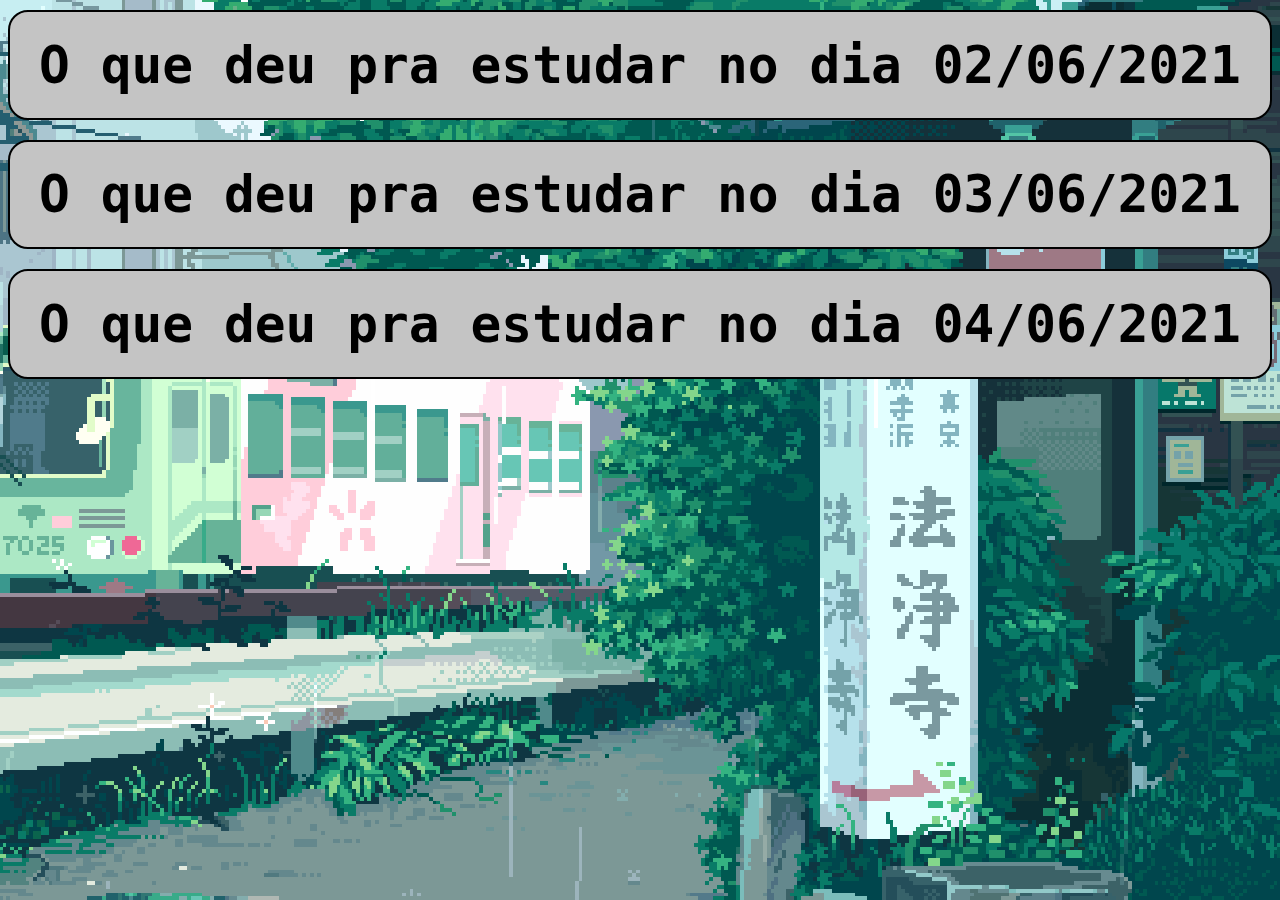
==== Estudo-webdev/index.html @ f4cbf692 "04/06/2021" ====
<!DOCTYPE html>
<html>
    <head>
        <link rel="stylesheet" href="style.css">
        <link rel="shortcut icon" href="assets/favicon.ico">
        <title>Estudo webdev</title>
        <meta lang="pt-br">
    </head>
    <body>
        <details>    
            <summary>
                <div>
                    <h1>O que deu pra estudar no dia 02/06/2021</h1>
                </div>
            </summary>    
            <div>
                <p>Tags básicas tipo &lt;h1~6&gt;, &lt;p&gt;, &lt;li&gt;, &lt;ol&gt;, &lt;ul&gt;, &lt;a&gt; e seus principais atributos(href, target, title etc).</p>
                <p>As tags &lt;div&gt; e &lt;span&gt; além da definição de peso semântico e nível bloco e linha. </p>
                <p>Outras tags:&lt;strong&gt;, &lt;em&gt;, &lt;b&gt;, &lt;u&gt;, &lt;cite&gt;, &lt;i&gt;, &lt;pre&gt;.</p>
                <p>Também foram mencionadas as tags &lt;dd&gt;, &lt;dt&gt; e &lt;dl&gt;, mas foi dito que são incomuns apesar de eu ter curtido mais que as listas normais.</p>
                <p>Id's podem ser usados para linkar uma parte da página à outra. Para linkar id's de outras páginas basta colocar o nome da página seguido do # e o nome. <a href="teste.html#testememo">Tipo assim</a></p>
            </div>
        </details>   
        <details>
            <summary>    
            <div>
                <h1>O que deu pra estudar no dia 03/06/2021</h1>
            </div>
            </summary>         
            <div>
                <p>
                    Os elementos HTML &lt;table&gt; e &lt;img&gt;. Os principais atributos da tag &lt;img&gt; são alt, height, src e width. Eu curti a ideia de mapa de imagem mas parece que não é tão comum usar com frequência.
                </p>
                <p>
                    A tag &lt;table&gt; define uma tabela, a tag &lt;tr&gt; define uma linha e dentro dela são colocadas as tags &lt;td&gt; ou &lt;th&gt;, que só colocam em negrito para definir a categoria da tabela.
                    <table>
                        <tr>
                            <th>Cor</th>
                            <th>Placa</th>
                            <th>Modelo</th>
                            <th>Marca</th>
                        </tr>
                        <tr>
                            <td>Cinza</td>
                            <td>32A123A</td>
                            <td>Modelo de carro</td>
                            <td>Sla, Honda?</td>
                        </tr>
                    </table>
                    <br>
                    Cor Placa Modelo e Marca são &lt;th&gt;, o restante é &lt;td&gt;, e toda a tabela é o &lt;table&gt;.
                </p>
            </div>
            </details>
            <details>
                <summary>
                    <div>
                        <h1>O que deu pra estudar no dia 04/06/2021</h1>
                    </div>
                </summary>
                <div>
                    <p>Deu pra aprender vários comandos do terminal, vou fazer tabela só pq sim. Diretório=Pasta.</p>
                    <table>
                        <tr>
                            <th>Comando</th>
                            <th>O que faz</th>
                        </tr>
                        <tr>
                            <td>exit</td>
                            <td>Sai do terminal.</td>
                        </tr>
                        <tr>
                            <td>cd</td>
                            <td>Muda de diretório e.g.: cd ~/Downloads, se move pra pasta Downloads.</td>
                        </tr>
                        <tr>
                            <td>pwd</td>
                            <td>Mostra em que diretório está.</td>
                        </tr>
                        <tr>
                            <td rowspan="4">ls</td>
                            <td>Lista os arquivos e diretórios do diretório atual.</td>
                        </tr>
                        <tr>
                            
                            <td>O comando ls -l mostra mais informações do arquivo(data de criação, nível de proteção etc)</td>
                        </tr>
                        <tr>
                            
                            <td>O comando ls -a mostra arquivos e diretórios ocultos.</td>
                        </tr>
                        <tr>
                            
                            <td>O comando ls -la lista informações sobre todos os arquivos e diretórios, inclusive os ocultos.</td>
                        </tr>
                        <tr>
                            <td>cp</td>
                            <td>Copia arquivo.</td>
                        </tr>
                        <tr>
                            <td>mv</td>
                            <td>Move Arquivo.</td>
                        </tr>
                        <tr>
                            <td>mkdir</td>
                            <td>Cria um diretório.</td>
                        </tr>
                        <tr>
                            <td rowspan="3">rm</td>
                            <td>Remove um arquivo.</td>
                        </tr>
                        <tr>
                            <td>O comando rm -r remove um diretório.</td>
                        </tr>
                        <tr>
                            <td>O comando rm * remove um arquivo, ou todos se nenhum for especificado.</td>
                        </tr>
                        <tr>
                            <td>man</td>
                            <td>Ajuda para comandos, tipo man cp, detalha o cp.</td>
                        </tr>
                        <tr>
                            <td>clear</td>
                            <td>Limpa o texto que aparece no terminal.</td>
                        </tr>
                        <tr>
                            <td>xdg-open</td>
                            <td>Abre um arquivo ou documento, e.g.:xdg-open ~/Documentos.</td>
                        </tr>
                        <tr>
                            <td>touch</td>
                            <td>Cria um arquivo na pasta atual.</td>
                        </tr>
                        <tr>
                            <td>rmdir</td>
                            <td>Remove um diretório.</td>
                        </tr>
                        <tr>
                            <td>echo</td>
                            <td>Repete uma frase qualquer que seja especificada, ainda não vi utilidade nesse comando mas eu sou noob.</td>
                        </tr>
                        <tr>
                            <td>cat</td>
                            <td>Imprime o conteúdo de um arquivo na saída padrão, como no echo, e também como o echo ele pode imprimir conteúdo em outro arquivo</td>
                        </tr>
                    </table>
                    <p>O . e o .. tem funções interessantes. O ponto final indica o diretório atual e pode ser digitado para economizar texto, por exemplo, cp text.txt ./text4.txt, o arquivo sera copiado para a mesma pasta com outro nome. O mesmo vale para cp text3.txt .., o arquivo vai para a pasta pai. Para renomear um arquivo basta mover um arquivo com outro nome, e.g.:mv text.txt text66.txt</p>
                </div>
            </details>
            
    </body>
</html>
---- Estudo-webdev/style.css ----
html {
    padding: 0;
    margin: 0;
    border: 0;
}
body {
    font-family: monospace;
    font-weight: bold;
    background-size: cover;
    background: url(assets/pixelart.gif) center center no-repeat fixed;
}
div{  
    padding: 1vw;
    border: solid 2px;
    border-radius: 20px;
    background-color: rgb(196, 196, 196);
    font-size: 2vw;
    margin: 10px 0;
}
div h1{
    text-align: center;
    margin: 10px 0;
}
table, td, th{
    border: solid black 1px;
    border-collapse: collapse;
    padding: 1vw;
}
details > summary {
    cursor: pointer;
    list-style: none;
}
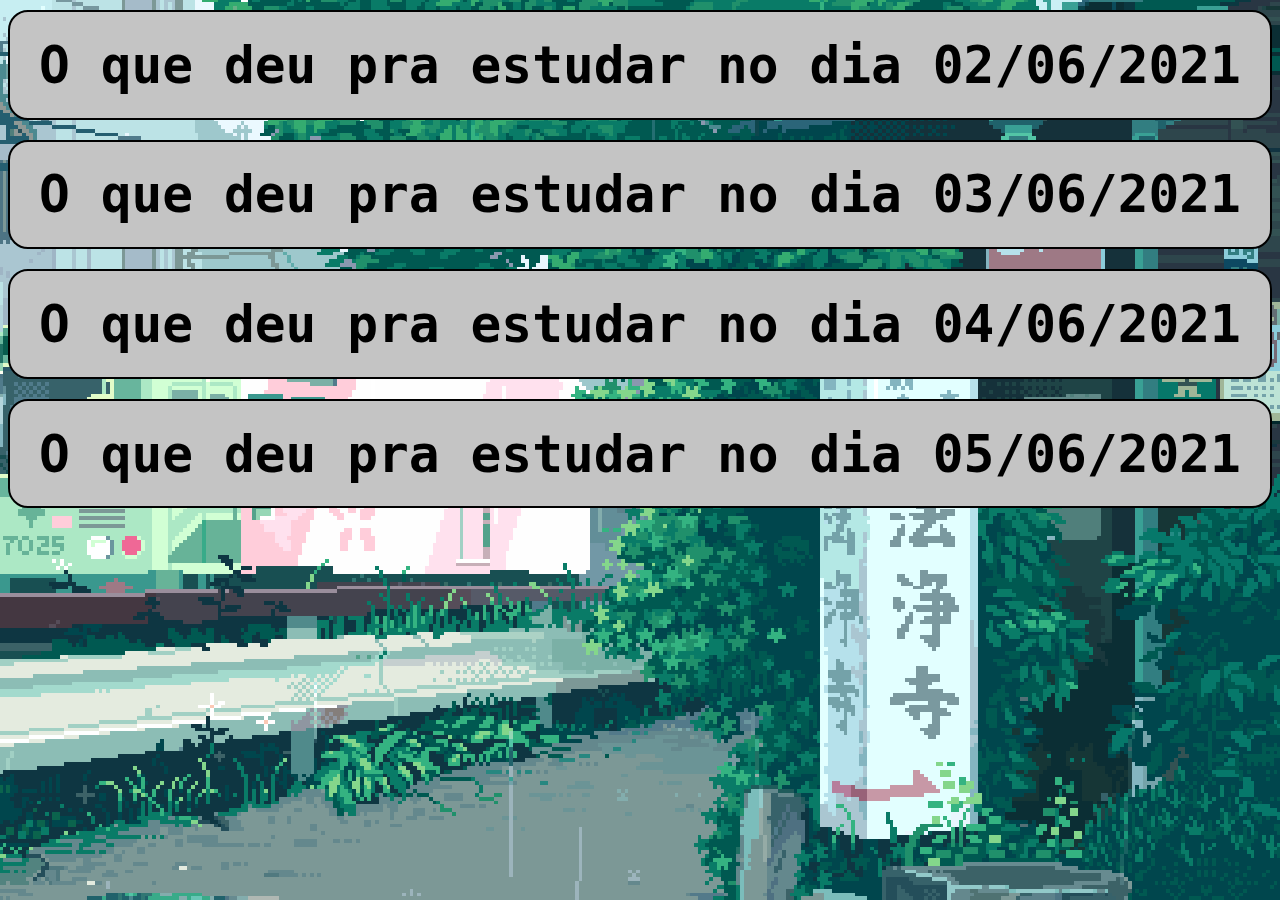
==== commit cdd1b275: "05/06/2021" ====
--- a/Estudo-webdev/index.html
+++ b/Estudo-webdev/index.html
@@ -71,11 +71,11 @@
                         </tr>
                         <tr>
                             <td>cd</td>
-                            <td>Muda de diretório e.g.: cd ~/Downloads, se move pra pasta Downloads.</td>
+                            <td>Muda de diretório e.g.: cd ~/Downloads, se move pra pasta Downloads. Famoso teleporte editado.</td>
                         </tr>
                         <tr>
                             <td>pwd</td>
-                            <td>Mostra em que diretório está.</td>
+                            <td>Mostra o diretório atual.</td>
                         </tr>
                         <tr>
                             <td rowspan="4">ls</td>
@@ -137,16 +137,196 @@
                         </tr>
                         <tr>
                             <td>echo</td>
-                            <td>Repete uma frase qualquer que seja especificada, ainda não vi utilidade nesse comando mas eu sou noob.</td>
+                            <td>Repete uma frase ou palavra qualquer que seja especificada, se depois da frase ou palavra for digitado sinal de maior que(>) e um arquivo, o comando cria o arquivo com a frase dentro.</td>
                         </tr>
                         <tr>
                             <td>cat</td>
-                            <td>Imprime o conteúdo de um arquivo na saída padrão, como no echo, e também como o echo ele pode imprimir conteúdo em outro arquivo</td>
+                            <td>Imprime o conteúdo de um arquivo na saída padrão, como no echo, e também como o echo ele pode imprimir conteúdo em outro arquivo.</td>
+                        </tr>
+                        <tr>
+                            <td>tail</td>
+                            <td>Imprime as últimas linhas de um arquivo, tipo tail -n 5 qualquercoisa.txt imprime as últimas 5 linhas de um arquivo</td>
                         </tr>
                     </table>
-                    <p>O . e o .. tem funções interessantes. O ponto final indica o diretório atual e pode ser digitado para economizar texto, por exemplo, cp text.txt ./text4.txt, o arquivo sera copiado para a mesma pasta com outro nome. O mesmo vale para cp text3.txt .., o arquivo vai para a pasta pai. Para renomear um arquivo basta mover um arquivo com outro nome, e.g.:mv text.txt text66.txt</p>
+                    <p>O . e o .. tem funções interessantes. O ponto final indica o diretório atual e pode ser digitado para economizar texto, e.g., cp text.txt ./text4.txt, o arquivo sera copiado para a mesma pasta com outro nome. O mesmo vale para cp text3.txt .., o arquivo vai para a pasta pai. Para renomear um arquivo basta mover um arquivo com outro nome, e.g.:mv text.txt text66.txt</p>
+                </div>
+            </details>
+            <details>
+                <summary>
+                    <div>
+                        <h1>O que deu pra estudar no dia 05/06/2021</h1>
+                    </div>
+                </summary>
+                <div>
+                    <p>Hoje deu pra ver uns comandos dentro do vi. O vi é um editor de texto de trocentos anos atrás, na época que não tinha interfaces dahoras, mas ainda estudam isso hoje por algum motivo. Existem 3 modos dentro do vi, o modo de comando, o modo de linha de comando e o modo de inserção. O vi já entra em modo de comando e ao apertar : ele entra em modo de linha de comando. Para sair do modo linha de comando basta apagar o :. Para entrar no modo inserção basta apertar i no modo de comando, e para sair basta apertar esc. Porém ao entrar no modo inserção as setas não fazem sua função nem a tecla backspace, então é necessário sair do vi para resolver isso. É necessário criar um arquivo chamado .vimrc e entrar no modo inserção, depois digitar set nocompatible, depois dar uma quebra de linha, e continuar escrevendo set backspace=2. Agora é sair do modo inserção, salvar e sair do modo vi e as setas e o backspace estarão funcionando como deveriam no modo inserção.</p>
+                    <p> Alguns comandos básicos úteis da linha de comando estarão listados abaixo bem como suas respectivas funções.</p>
+                    <table>
+                        <tr>
+                            <th>Comando</th>
+                            <th>O que faz</th>
+                        </tr>
+                        <tr>
+                            <td>:q</td>
+                            <td>Sai do editor vi.</td>
+                        </tr>
+                        <tr>
+                            <td>:q!</td>
+                            <td>Sai do editor sem salvar.</td>
+                        </tr>
+                        <tr>
+                            <td>:w</td>
+                            <td>Salva mudanças feitas no vi.</td>
+                        </tr>
+                        <tr>
+                            <td>:wq</td>
+                            <td>Salva e sai do vi.</td>
+                        </tr>
+                        <tr>
+                            <td>:u</td>
+                            <td>Desfaz a última mudança.</td>
+                        </tr>
+                        <tr>
+                            <td>:help</td>
+                            <td>é tipo o man mas pra comandos do modo de comando, ou algo assim.</td>
+                        </tr>
+                    </table>
+                    <p>Abaixo há outra tabela com comandos do modo de linha de comando, alguns são meio desnecessários mas algum dia deve ser útil.</p>
+                    <table>
+                        <tr>
+                            <th>Comando</th>
+                            <th>O que faz</th>
+                        </tr>
+                        <tr>
+                            <td>i</td>
+                            <td>Entra no modo inserção</td>
+                        </tr>
+                        <tr>
+                            <td>a</td>
+                            <td>~Entra no modo inserção mas os caracteres digitados aparecem depois daquele retângulo branco piscando. Honestamente já me acostumei com as letras saindo do lado esquerdo então entrar sempre com o i.</td>
+                        </tr>
+                        <tr>
+                            <td>o</td>
+                            <td>Insere uma nova linha abaixo de onde o retângulo branco piscando estiver(vou chamar de cursor pq pqp) e entra no modo inserção.</td>
+                        </tr>
+                        <tr>
+                            <td>O</td>
+                            <td>Insere uma nova linha acima de onde estiver o cursor e entra no modo inserção.</td>
+                        </tr>
+                        <tr>
+                            <td>h(não tenho certeza se é h ou H, ou se tanto faz, <span style='color:red'>TESTAR QUANDO ESTIVER NO UBUNTU)</td>
+                            <td>Move o cursor pra a esquerda.</td>
+                        </tr>
+                        <tr>
+                            <td>j(não tenho certeza se é j ou J, ou se tanto faz, <span style='color:red'>TESTAR QUANDO ESTIVER NO UBUNTU)</td>
+                            <td>Move o cursor pra baixo.</td>
+                        </tr>
+                        <tr>
+                            <td>k(não tenho certeza se é k ou K, ou se tanto faz, <span style='color:red'>TESTAR QUANDO ESTIVER NO UBUNTU)</td>
+                            <td>Move o cursor pra cima.</td>
+                        </tr>
+                        <tr>
+                            <td>l(não tenho certeza se é l ou L, ou se tanto faz, <span style='color:red'>TESTAR QUANDO ESTIVER NO UBUNTU)</td>
+                            <td>Move o cursor pra direita.</td>
+                        </tr>
+                        <tr>
+                            <td rowspan="2">w</td>
+                            <td>Move o cursor para a primeira letra da prócima palavra.</td>
+                        </tr>
+                        <tr>
+                            <td>2w move o cursor para a primeira letra da segunda palavra a partir da atual, e isso vale para todos os números, 3w avança 3 palavras, 4w avança 4 palavras, etc.</td>
+                        </tr>
+                        <tr>
+                            <td rowspan="2">b</td>
+                            <td>Move o cursor para a primeira letra da palavra atual, ou da palavra anterior caso esteja num espaço vazio.</td>
+                        </tr>
+                        <tr>
+                            <td>2b move o cursor 2 palavras pra trás e isso vale para todos os números, 3b volta 3 palavras, 4b volta 4 palavras , etc.</td>
+                        </tr>
+                        <tr>
+                            <td>0</td>
+                            <td>Move o cursor para o começo da linha atual.</td>
+                        </tr>
+                        <tr>
+                            <td>$</td>
+                            <td>Move o cursor para o fim da linha atual.</td>
+                        </tr>
+                        <tr>
+                            <td>gg</td>
+                            <td>Move o cursor para o início do arquivo.</td>
+                        </tr>
+                        <tr>
+                            <td>G</td>
+                            <td>Move o cursor para a primeira letra da última linha.</td>
+                        </tr>
+                        <tr>
+                            <td>G$</td>
+                            <td>Move o cursor para a última letra da última linha, o fim do arquivo.</td>
+                        </tr>
+                        <tr>
+                            <td>x(não tenho certeza se é x ou X, <span style='color:red'>TESTAR QUANDO ESTIVER NO UBUNTU)</span></td>
+                            <td>Apaga o caractere onde o cursor estiver.</td>
+                        </tr>
+                        <tr>
+                            <td>db</td>
+                            <td>Apaga todo o conteúdo entre o cursor e a primeira letra da palavra anterior.</td>
+                        </tr>
+                        <tr>
+                            <td>dw</td>
+                            <td>Apaga todo o conteúdo entre o caractere onde o cursor estiver e a primeira letra da próxima palavra.</td>
+                        </tr>
+                        <tr>
+                            <td>d0<span style="color:red">(Conferir quando estiver no ubuntu tb)</span></td>
+                            <td>Apaga todo o conteúdo entre o cursor e o primeiro caractere da linha atual.</td>
+                        </tr>
+                        <tr>
+                            <td>d$<span style="color:red">(Conferir quandoestiver no ubuntu tb)</span></td>
+                            <td>Apaga todo o conteúdo entre o caractere onde o cursor estiver e o último caractere da linha atual.</td>
+                        </tr>
+                        <tr>
+                            <td rowspan="2">dd</td>
+                            <td>Apaga(na verdade recorta, mas no fim é quase a mesma coisa) a linha toda onde o cursor estiver.</td>
+                        </tr>
+                        <tr>
+                            <td>3dd apaga as próximas 3 linhas inteiras, e funfa com 4dd 5dd do msm jeito.</td>
+                        </tr>
+                        <tr>
+                            <td>yy</td>
+                            <td>Copia uma linha inteira.</td>
+                        </tr>
+                        <tr>
+                            <td>p</td>
+                            <td>Cola o que estiver copiado(ou recortado) na linha de baixo, que se move pra baixo dando lugar ao que for colado.</td>
+                        </tr>
+                        <tr>
+                            <td>P</td>
+                            <td>Cola o que estiver copiado(ou recortado) na linha atual, que se move pra baixo dando lugar ao que for colado.</td>
+                        </tr>
+                        <tr>
+                            <td>V</td>
+                            <td>Entra no modo visual destacando a linha atual, e ao mover com as setas seleciona a linha inteira de baixo ou a de cima, depende da seta teclada. Nesse modo y copia e d recorta e volta ao modo de inserção, w e b e provavelmente a maioria dos comandos listados aqui funcionam nesse modo.</td>
+                        </tr>
+                        <tr>
+                            <td>v</td>
+                            <td>Entra no modo visual só que seleciona caractere por caractere a partir do cursor. Nesse modo y copia e d recorta e volta ao modo de inserção, w e b e provavelmente a maioria dos comandos listados aqui funcionam nesse modo.</td>
+                        </tr>
+                        <tr>
+                            <td>ctrl+v</td>
+                            <td>Entra no modo visual em bloco, que é tipo aquele modo do vscode quando vc seleciona o texto com o scroll do mouse. Nesse modo y copia e d recorta e volta ao modo de inserção, w e b e provavelmente a maioria dos comandos listados aqui funcionam nesse modo.</td>
+                        </tr>
+                        <tr>
+                            <td>1v</td>
+                            <td>Seleciona com o mesmo formato da última seleção feita em qualquer um dos modos visuais e volta ao modo visual.</td>
+                        </tr>
+                        <tr>
+                            <td>gv</td>
+                            <td>Seleciona a mesma seleção feita em algum modo visual e volta ao modo visual.</td>
+                        </tr>
+                    </table>
                 </div>
             </details>
             
+            <audio autoplay>
+                <source src="">
+              </audio>
     </body>
 </html>--- a/Estudo-webdev/style.css
+++ b/Estudo-webdev/style.css
@@ -29,4 +29,10 @@
 details > summary {
     cursor: pointer;
     list-style: none;
+}
+audio{
+    position: absolute;
+    top: 35px;
+    opacity: 0%;
+    z-index: -1;
 }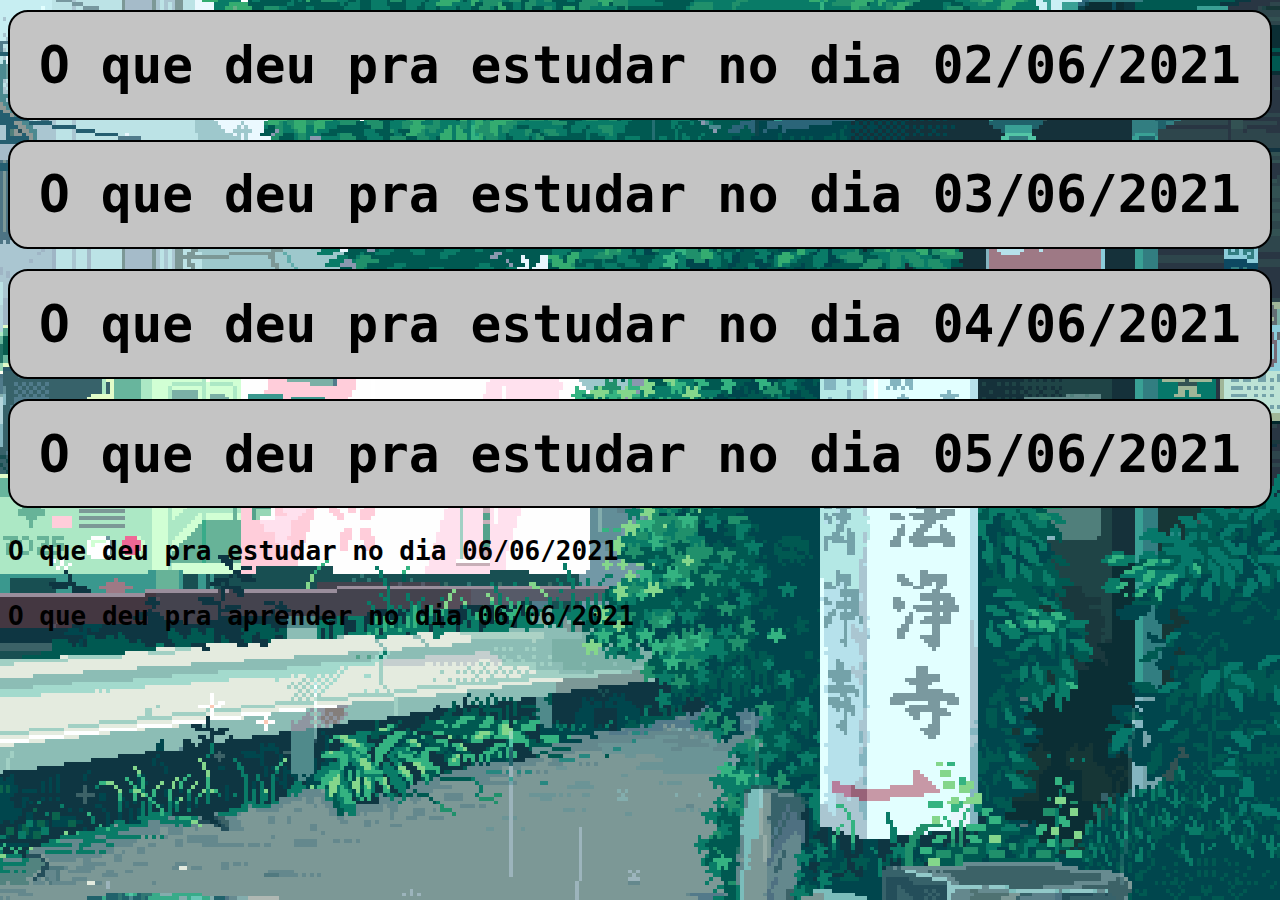
==== commit 81f53d68: "06/06/2021" ====
--- a/Estudo-webdev/index.html
+++ b/Estudo-webdev/index.html
@@ -51,282 +51,292 @@
                     Cor Placa Modelo e Marca são &lt;th&gt;, o restante é &lt;td&gt;, e toda a tabela é o &lt;table&gt;.
                 </p>
             </div>
-            </details>
-            <details>
-                <summary>
-                    <div>
-                        <h1>O que deu pra estudar no dia 04/06/2021</h1>
-                    </div>
-                </summary>
+        </details>
+        <details>
+            <summary>
                 <div>
-                    <p>Deu pra aprender vários comandos do terminal, vou fazer tabela só pq sim. Diretório=Pasta.</p>
-                    <table>
-                        <tr>
-                            <th>Comando</th>
-                            <th>O que faz</th>
-                        </tr>
-                        <tr>
-                            <td>exit</td>
-                            <td>Sai do terminal.</td>
-                        </tr>
-                        <tr>
-                            <td>cd</td>
-                            <td>Muda de diretório e.g.: cd ~/Downloads, se move pra pasta Downloads. Famoso teleporte editado.</td>
-                        </tr>
-                        <tr>
-                            <td>pwd</td>
-                            <td>Mostra o diretório atual.</td>
-                        </tr>
-                        <tr>
-                            <td rowspan="4">ls</td>
-                            <td>Lista os arquivos e diretórios do diretório atual.</td>
-                        </tr>
-                        <tr>
-                            
-                            <td>O comando ls -l mostra mais informações do arquivo(data de criação, nível de proteção etc)</td>
-                        </tr>
-                        <tr>
-                            
-                            <td>O comando ls -a mostra arquivos e diretórios ocultos.</td>
-                        </tr>
-                        <tr>
-                            
-                            <td>O comando ls -la lista informações sobre todos os arquivos e diretórios, inclusive os ocultos.</td>
-                        </tr>
-                        <tr>
-                            <td>cp</td>
-                            <td>Copia arquivo.</td>
-                        </tr>
-                        <tr>
-                            <td>mv</td>
-                            <td>Move Arquivo.</td>
-                        </tr>
-                        <tr>
-                            <td>mkdir</td>
-                            <td>Cria um diretório.</td>
-                        </tr>
-                        <tr>
-                            <td rowspan="3">rm</td>
-                            <td>Remove um arquivo.</td>
-                        </tr>
-                        <tr>
-                            <td>O comando rm -r remove um diretório.</td>
-                        </tr>
-                        <tr>
-                            <td>O comando rm * remove um arquivo, ou todos se nenhum for especificado.</td>
-                        </tr>
-                        <tr>
-                            <td>man</td>
-                            <td>Ajuda para comandos, tipo man cp, detalha o cp.</td>
-                        </tr>
-                        <tr>
-                            <td>clear</td>
-                            <td>Limpa o texto que aparece no terminal.</td>
-                        </tr>
-                        <tr>
-                            <td>xdg-open</td>
-                            <td>Abre um arquivo ou documento, e.g.:xdg-open ~/Documentos.</td>
-                        </tr>
-                        <tr>
-                            <td>touch</td>
-                            <td>Cria um arquivo na pasta atual.</td>
-                        </tr>
-                        <tr>
-                            <td>rmdir</td>
-                            <td>Remove um diretório.</td>
-                        </tr>
-                        <tr>
-                            <td>echo</td>
-                            <td>Repete uma frase ou palavra qualquer que seja especificada, se depois da frase ou palavra for digitado sinal de maior que(>) e um arquivo, o comando cria o arquivo com a frase dentro.</td>
-                        </tr>
-                        <tr>
-                            <td>cat</td>
-                            <td>Imprime o conteúdo de um arquivo na saída padrão, como no echo, e também como o echo ele pode imprimir conteúdo em outro arquivo.</td>
-                        </tr>
-                        <tr>
-                            <td>tail</td>
-                            <td>Imprime as últimas linhas de um arquivo, tipo tail -n 5 qualquercoisa.txt imprime as últimas 5 linhas de um arquivo</td>
-                        </tr>
-                    </table>
-                    <p>O . e o .. tem funções interessantes. O ponto final indica o diretório atual e pode ser digitado para economizar texto, e.g., cp text.txt ./text4.txt, o arquivo sera copiado para a mesma pasta com outro nome. O mesmo vale para cp text3.txt .., o arquivo vai para a pasta pai. Para renomear um arquivo basta mover um arquivo com outro nome, e.g.:mv text.txt text66.txt</p>
+                    <h1>O que deu pra estudar no dia 04/06/2021</h1>
                 </div>
-            </details>
-            <details>
-                <summary>
-                    <div>
-                        <h1>O que deu pra estudar no dia 05/06/2021</h1>
-                    </div>
-                </summary>
+            </summary>
+            <div>
+                <p>Deu pra aprender vários comandos do terminal, vou fazer tabela só pq sim. Diretório=Pasta.</p>
+                <table>
+                    <tr>
+                        <th>Comando</th>
+                        <th>O que faz</th>
+                    </tr>
+                    <tr>
+                        <td>exit</td>
+                        <td>Sai do terminal.</td>
+                    </tr>
+                    <tr>
+                        <td>cd</td>
+                        <td>Muda de diretório e.g.: cd ~/Downloads, se move pra pasta Downloads. Famoso teleporte editado.</td>
+                    </tr>
+                    <tr>
+                        <td>pwd</td>
+                        <td>Mostra o diretório atual.</td>
+                    </tr>
+                    <tr>
+                        <td rowspan="4">ls</td>
+                        <td>Lista os arquivos e diretórios do diretório atual.</td>
+                    </tr>
+                    <tr>
+                        
+                        <td>O comando ls -l mostra mais informações do arquivo(data de criação, nível de proteção etc)</td>
+                    </tr>
+                    <tr>
+                        
+                        <td>O comando ls -a mostra arquivos e diretórios ocultos.</td>
+                    </tr>
+                    <tr>
+                        
+                        <td>O comando ls -la lista informações sobre todos os arquivos e diretórios, inclusive os ocultos.</td>
+                    </tr>
+                    <tr>
+                        <td>cp</td>
+                        <td>Copia arquivo.</td>
+                    </tr>
+                    <tr>
+                        <td>mv</td>
+                        <td>Move Arquivo.</td>
+                    </tr>
+                    <tr>
+                        <td>mkdir</td>
+                        <td>Cria um diretório.</td>
+                    </tr>
+                    <tr>
+                        <td rowspan="3">rm</td>
+                        <td>Remove um arquivo.</td>
+                    </tr>
+                    <tr>
+                        <td>O comando rm -r remove um diretório.</td>
+                    </tr>
+                    <tr>
+                        <td>O comando rm * remove um arquivo, ou todos se nenhum for especificado.</td>
+                    </tr>
+                    <tr>
+                        <td>man</td>
+                        <td>Ajuda para comandos, tipo man cp, detalha o cp.</td>
+                    </tr>
+                    <tr>
+                        <td>clear</td>
+                        <td>Limpa o texto que aparece no terminal.</td>
+                    </tr>
+                    <tr>
+                        <td>xdg-open</td>
+                        <td>Abre um arquivo ou documento, e.g.:xdg-open ~/Documentos.</td>
+                    </tr>
+                    <tr>
+                        <td>touch</td>
+                        <td>Cria um arquivo na pasta atual.</td>
+                    </tr>
+                    <tr>
+                        <td>rmdir</td>
+                        <td>Remove um diretório.</td>
+                    </tr>
+                    <tr>
+                        <td>echo</td>
+                        <td>Repete uma frase ou palavra qualquer que seja especificada, se depois da frase ou palavra for digitado sinal de maior que(>) e um arquivo, o comando cria o arquivo com a frase dentro.</td>
+                    </tr>
+                    <tr>
+                        <td>cat</td>
+                        <td>Imprime o conteúdo de um arquivo na saída padrão, como no echo, e também como o echo ele pode imprimir conteúdo em outro arquivo.</td>
+                    </tr>
+                    <tr>
+                        <td>tail</td>
+                        <td>Imprime as últimas linhas de um arquivo, tipo tail -n 5 qualquercoisa.txt imprime as últimas 5 linhas de um arquivo</td>
+                    </tr>
+                </table>
+                <p>O . e o .. tem funções interessantes. O ponto final indica o diretório atual e pode ser digitado para economizar texto, e.g., cp text.txt ./text4.txt, o arquivo sera copiado para a mesma pasta com outro nome. O mesmo vale para cp text3.txt .., o arquivo vai para a pasta pai. Para renomear um arquivo basta mover um arquivo com outro nome, e.g.:mv text.txt text66.txt</p>
+            </div>
+        </details>
+        <details>
+            <summary>
                 <div>
-                    <p>Hoje deu pra ver uns comandos dentro do vi. O vi é um editor de texto de trocentos anos atrás, na época que não tinha interfaces dahoras, mas ainda estudam isso hoje por algum motivo. Existem 3 modos dentro do vi, o modo de comando, o modo de linha de comando e o modo de inserção. O vi já entra em modo de comando e ao apertar : ele entra em modo de linha de comando. Para sair do modo linha de comando basta apagar o :. Para entrar no modo inserção basta apertar i no modo de comando, e para sair basta apertar esc. Porém ao entrar no modo inserção as setas não fazem sua função nem a tecla backspace, então é necessário sair do vi para resolver isso. É necessário criar um arquivo chamado .vimrc e entrar no modo inserção, depois digitar set nocompatible, depois dar uma quebra de linha, e continuar escrevendo set backspace=2. Agora é sair do modo inserção, salvar e sair do modo vi e as setas e o backspace estarão funcionando como deveriam no modo inserção.</p>
-                    <p> Alguns comandos básicos úteis da linha de comando estarão listados abaixo bem como suas respectivas funções.</p>
-                    <table>
-                        <tr>
-                            <th>Comando</th>
-                            <th>O que faz</th>
-                        </tr>
-                        <tr>
-                            <td>:q</td>
-                            <td>Sai do editor vi.</td>
-                        </tr>
-                        <tr>
-                            <td>:q!</td>
-                            <td>Sai do editor sem salvar.</td>
-                        </tr>
-                        <tr>
-                            <td>:w</td>
-                            <td>Salva mudanças feitas no vi.</td>
-                        </tr>
-                        <tr>
-                            <td>:wq</td>
-                            <td>Salva e sai do vi.</td>
-                        </tr>
-                        <tr>
-                            <td>:u</td>
-                            <td>Desfaz a última mudança.</td>
-                        </tr>
-                        <tr>
-                            <td>:help</td>
-                            <td>é tipo o man mas pra comandos do modo de comando, ou algo assim.</td>
-                        </tr>
-                    </table>
-                    <p>Abaixo há outra tabela com comandos do modo de linha de comando, alguns são meio desnecessários mas algum dia deve ser útil.</p>
-                    <table>
-                        <tr>
-                            <th>Comando</th>
-                            <th>O que faz</th>
-                        </tr>
-                        <tr>
-                            <td>i</td>
-                            <td>Entra no modo inserção</td>
-                        </tr>
-                        <tr>
-                            <td>a</td>
-                            <td>~Entra no modo inserção mas os caracteres digitados aparecem depois daquele retângulo branco piscando. Honestamente já me acostumei com as letras saindo do lado esquerdo então entrar sempre com o i.</td>
-                        </tr>
-                        <tr>
-                            <td>o</td>
-                            <td>Insere uma nova linha abaixo de onde o retângulo branco piscando estiver(vou chamar de cursor pq pqp) e entra no modo inserção.</td>
-                        </tr>
-                        <tr>
-                            <td>O</td>
-                            <td>Insere uma nova linha acima de onde estiver o cursor e entra no modo inserção.</td>
-                        </tr>
-                        <tr>
-                            <td>h(não tenho certeza se é h ou H, ou se tanto faz, <span style='color:red'>TESTAR QUANDO ESTIVER NO UBUNTU)</td>
-                            <td>Move o cursor pra a esquerda.</td>
-                        </tr>
-                        <tr>
-                            <td>j(não tenho certeza se é j ou J, ou se tanto faz, <span style='color:red'>TESTAR QUANDO ESTIVER NO UBUNTU)</td>
-                            <td>Move o cursor pra baixo.</td>
-                        </tr>
-                        <tr>
-                            <td>k(não tenho certeza se é k ou K, ou se tanto faz, <span style='color:red'>TESTAR QUANDO ESTIVER NO UBUNTU)</td>
-                            <td>Move o cursor pra cima.</td>
-                        </tr>
-                        <tr>
-                            <td>l(não tenho certeza se é l ou L, ou se tanto faz, <span style='color:red'>TESTAR QUANDO ESTIVER NO UBUNTU)</td>
-                            <td>Move o cursor pra direita.</td>
-                        </tr>
-                        <tr>
-                            <td rowspan="2">w</td>
-                            <td>Move o cursor para a primeira letra da prócima palavra.</td>
-                        </tr>
-                        <tr>
-                            <td>2w move o cursor para a primeira letra da segunda palavra a partir da atual, e isso vale para todos os números, 3w avança 3 palavras, 4w avança 4 palavras, etc.</td>
-                        </tr>
-                        <tr>
-                            <td rowspan="2">b</td>
-                            <td>Move o cursor para a primeira letra da palavra atual, ou da palavra anterior caso esteja num espaço vazio.</td>
-                        </tr>
-                        <tr>
-                            <td>2b move o cursor 2 palavras pra trás e isso vale para todos os números, 3b volta 3 palavras, 4b volta 4 palavras , etc.</td>
-                        </tr>
-                        <tr>
-                            <td>0</td>
-                            <td>Move o cursor para o começo da linha atual.</td>
-                        </tr>
-                        <tr>
-                            <td>$</td>
-                            <td>Move o cursor para o fim da linha atual.</td>
-                        </tr>
-                        <tr>
-                            <td>gg</td>
-                            <td>Move o cursor para o início do arquivo.</td>
-                        </tr>
-                        <tr>
-                            <td>G</td>
-                            <td>Move o cursor para a primeira letra da última linha.</td>
-                        </tr>
-                        <tr>
-                            <td>G$</td>
-                            <td>Move o cursor para a última letra da última linha, o fim do arquivo.</td>
-                        </tr>
-                        <tr>
-                            <td>x(não tenho certeza se é x ou X, <span style='color:red'>TESTAR QUANDO ESTIVER NO UBUNTU)</span></td>
-                            <td>Apaga o caractere onde o cursor estiver.</td>
-                        </tr>
-                        <tr>
-                            <td>db</td>
-                            <td>Apaga todo o conteúdo entre o cursor e a primeira letra da palavra anterior.</td>
-                        </tr>
-                        <tr>
-                            <td>dw</td>
-                            <td>Apaga todo o conteúdo entre o caractere onde o cursor estiver e a primeira letra da próxima palavra.</td>
-                        </tr>
-                        <tr>
-                            <td>d0<span style="color:red">(Conferir quando estiver no ubuntu tb)</span></td>
-                            <td>Apaga todo o conteúdo entre o cursor e o primeiro caractere da linha atual.</td>
-                        </tr>
-                        <tr>
-                            <td>d$<span style="color:red">(Conferir quandoestiver no ubuntu tb)</span></td>
-                            <td>Apaga todo o conteúdo entre o caractere onde o cursor estiver e o último caractere da linha atual.</td>
-                        </tr>
-                        <tr>
-                            <td rowspan="2">dd</td>
-                            <td>Apaga(na verdade recorta, mas no fim é quase a mesma coisa) a linha toda onde o cursor estiver.</td>
-                        </tr>
-                        <tr>
-                            <td>3dd apaga as próximas 3 linhas inteiras, e funfa com 4dd 5dd do msm jeito.</td>
-                        </tr>
-                        <tr>
-                            <td>yy</td>
-                            <td>Copia uma linha inteira.</td>
-                        </tr>
-                        <tr>
-                            <td>p</td>
-                            <td>Cola o que estiver copiado(ou recortado) na linha de baixo, que se move pra baixo dando lugar ao que for colado.</td>
-                        </tr>
-                        <tr>
-                            <td>P</td>
-                            <td>Cola o que estiver copiado(ou recortado) na linha atual, que se move pra baixo dando lugar ao que for colado.</td>
-                        </tr>
-                        <tr>
-                            <td>V</td>
-                            <td>Entra no modo visual destacando a linha atual, e ao mover com as setas seleciona a linha inteira de baixo ou a de cima, depende da seta teclada. Nesse modo y copia e d recorta e volta ao modo de inserção, w e b e provavelmente a maioria dos comandos listados aqui funcionam nesse modo.</td>
-                        </tr>
-                        <tr>
-                            <td>v</td>
-                            <td>Entra no modo visual só que seleciona caractere por caractere a partir do cursor. Nesse modo y copia e d recorta e volta ao modo de inserção, w e b e provavelmente a maioria dos comandos listados aqui funcionam nesse modo.</td>
-                        </tr>
-                        <tr>
-                            <td>ctrl+v</td>
-                            <td>Entra no modo visual em bloco, que é tipo aquele modo do vscode quando vc seleciona o texto com o scroll do mouse. Nesse modo y copia e d recorta e volta ao modo de inserção, w e b e provavelmente a maioria dos comandos listados aqui funcionam nesse modo.</td>
-                        </tr>
-                        <tr>
-                            <td>1v</td>
-                            <td>Seleciona com o mesmo formato da última seleção feita em qualquer um dos modos visuais e volta ao modo visual.</td>
-                        </tr>
-                        <tr>
-                            <td>gv</td>
-                            <td>Seleciona a mesma seleção feita em algum modo visual e volta ao modo visual.</td>
-                        </tr>
-                    </table>
+                    <h1>O que deu pra estudar no dia 05/06/2021</h1>
                 </div>
-            </details>
+            </summary>
+            <div>
+                <p>Hoje deu pra ver uns comandos dentro do vi. O vi é um editor de texto de trocentos anos atrás, na época que não tinha interfaces dahoras, mas ainda estudam isso hoje por algum motivo. Existem 3 modos dentro do vi, o modo de comando, o modo de linha de comando e o modo de inserção. O vi já entra em modo de comando e ao apertar : ele entra em modo de linha de comando. Para sair do modo linha de comando basta apagar o :. Para entrar no modo inserção basta apertar i no modo de comando, e para sair basta apertar esc. Porém ao entrar no modo inserção as setas não fazem sua função nem a tecla backspace, então é necessário sair do vi para resolver isso. É necessário criar um arquivo chamado .vimrc e entrar no modo inserção, depois digitar set nocompatible, depois dar uma quebra de linha, e continuar escrevendo set backspace=2. Agora é sair do modo inserção, salvar e sair do modo vi e as setas e o backspace estarão funcionando como deveriam no modo inserção.</p>
+                <p> Alguns comandos básicos úteis da linha de comando estarão listados abaixo bem como suas respectivas funções.</p>
+                <table>
+                    <tr>
+                        <th>Comando</th>
+                        <th>O que faz</th>
+                    </tr>
+                    <tr>
+                        <td>:q</td>
+                        <td>Sai do editor vi.</td>
+                    </tr>
+                    <tr>
+                        <td>:q!</td>
+                        <td>Sai do editor sem salvar.</td>
+                    </tr>
+                    <tr>
+                        <td>:w</td>
+                        <td>Salva mudanças feitas no vi.</td>
+                    </tr>
+                    <tr>
+                        <td>:wq</td>
+                        <td>Salva e sai do vi.</td>
+                    </tr>
+                    <tr>
+                        <td>:u</td>
+                        <td>Desfaz a última mudança.</td>
+                    </tr>
+                    <tr>
+                        <td>:help</td>
+                        <td>é tipo o man mas pra comandos do modo de comando, ou algo assim.</td>
+                    </tr>
+                </table>
+                <p>Abaixo há outra tabela com comandos do modo de linha de comando, alguns são meio desnecessários mas algum dia deve ser útil.</p>
+                <table>
+                    <tr>
+                        <th>Comando</th>
+                        <th>O que faz</th>
+                    </tr>
+                    <tr>
+                        <td>i</td>
+                        <td>Entra no modo inserção</td>
+                    </tr>
+                    <tr>
+                        <td>a</td>
+                        <td>~Entra no modo inserção mas os caracteres digitados aparecem depois daquele retângulo branco piscando. Honestamente já me acostumei com as letras saindo do lado esquerdo então entrar sempre com o i.</td>
+                    </tr>
+                    <tr>
+                        <td>o</td>
+                        <td>Insere uma nova linha abaixo de onde o retângulo branco piscando estiver(vou chamar de cursor pq pqp) e entra no modo inserção.</td>
+                    </tr>
+                    <tr>
+                        <td>O</td>
+                        <td>Insere uma nova linha acima de onde estiver o cursor e entra no modo inserção.</td>
+                    </tr>
+                    <tr>
+                        <td>h(não tenho certeza se é h ou H, ou se tanto faz, <span style='color:red'>TESTAR QUANDO ESTIVER NO UBUNTU)</td>
+                        <td>Move o cursor pra a esquerda.</td>
+                    </tr>
+                    <tr>
+                        <td>j(não tenho certeza se é j ou J, ou se tanto faz, <span style='color:red'>TESTAR QUANDO ESTIVER NO UBUNTU)</td>
+                        <td>Move o cursor pra baixo.</td>
+                    </tr>
+                    <tr>
+                        <td>k(não tenho certeza se é k ou K, ou se tanto faz, <span style='color:red'>TESTAR QUANDO ESTIVER NO UBUNTU)</td>
+                        <td>Move o cursor pra cima.</td>
+                    </tr>
+                    <tr>
+                        <td>l(não tenho certeza se é l ou L, ou se tanto faz, <span style='color:red'>TESTAR QUANDO ESTIVER NO UBUNTU)</td>
+                        <td>Move o cursor pra direita.</td>
+                    </tr>
+                    <tr>
+                        <td rowspan="2">w</td>
+                        <td>Move o cursor para a primeira letra da prócima palavra.</td>
+                    </tr>
+                    <tr>
+                        <td>2w move o cursor para a primeira letra da segunda palavra a partir da atual, e isso vale para todos os números, 3w avança 3 palavras, 4w avança 4 palavras, etc.</td>
+                    </tr>
+                    <tr>
+                        <td rowspan="2">b</td>
+                        <td>Move o cursor para a primeira letra da palavra atual, ou da palavra anterior caso esteja num espaço vazio.</td>
+                    </tr>
+                    <tr>
+                        <td>2b move o cursor 2 palavras pra trás e isso vale para todos os números, 3b volta 3 palavras, 4b volta 4 palavras , etc.</td>
+                    </tr>
+                    <tr>
+                        <td>0</td>
+                        <td>Move o cursor para o começo da linha atual.</td>
+                    </tr>
+                    <tr>
+                        <td>$</td>
+                        <td>Move o cursor para o fim da linha atual.</td>
+                    </tr>
+                    <tr>
+                        <td>gg</td>
+                        <td>Move o cursor para o início do arquivo.</td>
+                    </tr>
+                    <tr>
+                        <td>G</td>
+                        <td>Move o cursor para a primeira letra da última linha.</td>
+                    </tr>
+                    <tr>
+                        <td>G$</td>
+                        <td>Move o cursor para a última letra da última linha, o fim do arquivo.</td>
+                    </tr>
+                    <tr>
+                        <td>x(não tenho certeza se é x ou X, <span style='color:red'>TESTAR QUANDO ESTIVER NO UBUNTU)</span></td>
+                        <td>Apaga o caractere onde o cursor estiver.</td>
+                    </tr>
+                    <tr>
+                        <td>db</td>
+                        <td>Apaga todo o conteúdo entre o cursor e a primeira letra da palavra anterior.</td>
+                    </tr>
+                    <tr>
+                        <td>dw</td>
+                        <td>Apaga todo o conteúdo entre o caractere onde o cursor estiver e a primeira letra da próxima palavra.</td>
+                    </tr>
+                    <tr>
+                        <td>d0<span style="color:red">(Conferir quando estiver no ubuntu tb)</span></td>
+                        <td>Apaga todo o conteúdo entre o cursor e o primeiro caractere da linha atual.</td>
+                    </tr>
+                    <tr>
+                        <td>d$<span style="color:red">(Conferir quandoestiver no ubuntu tb)</span></td>
+                        <td>Apaga todo o conteúdo entre o caractere onde o cursor estiver e o último caractere da linha atual.</td>
+                    </tr>
+                    <tr>
+                        <td rowspan="2">dd</td>
+                        <td>Apaga(na verdade recorta, mas no fim é quase a mesma coisa) a linha toda onde o cursor estiver.</td>
+                    </tr>
+                    <tr>
+                        <td>3dd apaga as próximas 3 linhas inteiras, e funfa com 4dd 5dd do msm jeito.</td>
+                    </tr>
+                    <tr>
+                        <td>yy</td>
+                        <td>Copia uma linha inteira.</td>
+                    </tr>
+                    <tr>
+                        <td>p</td>
+                        <td>Cola o que estiver copiado(ou recortado) na linha de baixo, que se move pra baixo dando lugar ao que for colado.</td>
+                    </tr>
+                    <tr>
+                        <td>P</td>
+                        <td>Cola o que estiver copiado(ou recortado) na linha atual, que se move pra baixo dando lugar ao que for colado.</td>
+                    </tr>
+                    <tr>
+                        <td>V</td>
+                        <td>Entra no modo visual destacando a linha atual, e ao mover com as setas seleciona a linha inteira de baixo ou a de cima, depende da seta teclada. Nesse modo y copia e d recorta e volta ao modo de inserção, w e b e provavelmente a maioria dos comandos listados aqui funcionam nesse modo.</td>
+                    </tr>
+                    <tr>
+                        <td>v</td>
+                        <td>Entra no modo visual só que seleciona caractere por caractere a partir do cursor. Nesse modo y copia e d recorta e volta ao modo de inserção, w e b e provavelmente a maioria dos comandos listados aqui funcionam nesse modo.</td>
+                    </tr>
+                    <tr>
+                        <td>ctrl+v</td>
+                        <td>Entra no modo visual em bloco, que é tipo aquele modo do vscode quando vc seleciona o texto com o scroll do mouse. Nesse modo y copia e d recorta e volta ao modo de inserção, w e b e provavelmente a maioria dos comandos listados aqui funcionam nesse modo.</td>
+                    </tr>
+                    <tr>
+                        <td>1v</td>
+                        <td>Seleciona com o mesmo formato da última seleção feita em qualquer um dos modos visuais e volta ao modo visual.</td>
+                    </tr>
+                    <tr>
+                        <td>gv</td>
+                        <td>Seleciona a mesma seleção feita em algum modo visual e volta ao modo visual.</td>
+                    </tr>
+                </table>
+            </div>
+        </details>
+        <details>
+            <summary>
+                <h1>O que deu pra estudar no dia 06/06/2021</h1>
+            </summary>
             
-            <audio autoplay>
-                <source src="">
-              </audio>
+        </details>
+        <details>
+            <summary>
+                <h1>O que deu pra aprender no dia 06/06/2021</h1>
+            </summary>
+
+        </details>
+
+
     </body>
 </html>--- a/Estudo-webdev/style.css
+++ b/Estudo-webdev/style.css
@@ -29,10 +29,10 @@
 details > summary {
     cursor: pointer;
     list-style: none;
-}
+}/*
 audio{
     position: absolute;
     top: 35px;
     opacity: 0%;
     z-index: -1;
-}+}*/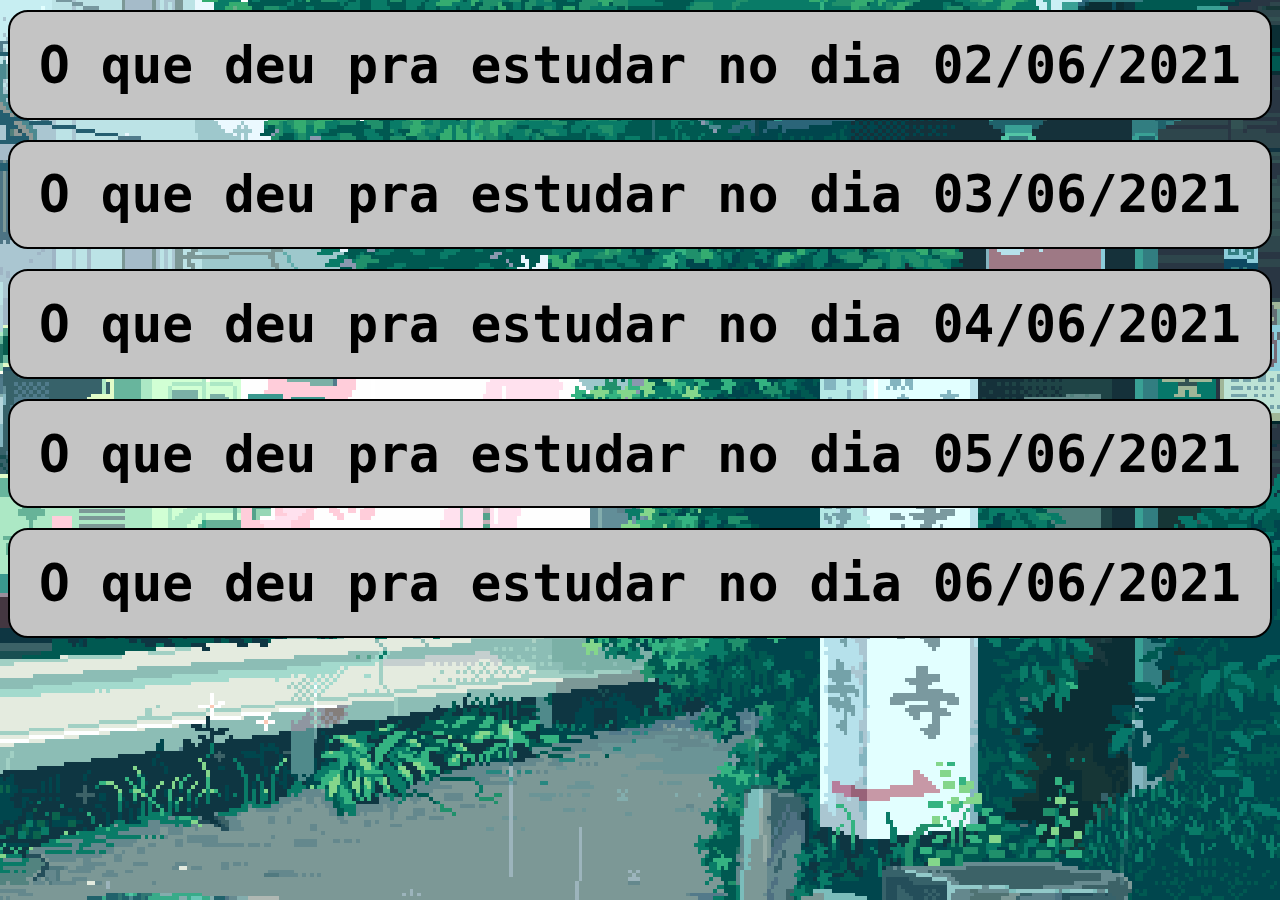
==== commit aa4b80ef: "06/06/2021" ====
--- a/Estudo-webdev/index.html
+++ b/Estudo-webdev/index.html
@@ -326,17 +326,13 @@
         </details>
         <details>
             <summary>
-                <h1>O que deu pra estudar no dia 06/06/2021</h1>
+                <div>
+                    <h1>O que deu pra estudar no dia 06/06/2021</h1>
+                </div>
             </summary>
-            
+            <div>
+                <p>Hoje eu vi uns comandos dahorinha pro vscode, tipo o ctrl+shift+enter. Até que enfim não preciso mais ir pro final da linha e apertar enter, se bem que eu tinha começado a apertar end e dps enter. Sei la. É mais uma opção pra facilitar, um dia eu acostumo. Ctrl+shift+enter faz a mesma cosia pra cima. Digitar html:5 já coloca as tags tudo, doctype html head body e umas tags metadata np head. Mto foda. Digitar a tag#nomedoid cria uma tag já com o id, o mesmo vale para classes, só que no lugar do # tem que colocar um ponto. Se nenhuma tag for especificada vai ser criada uma tag div com a classe ou o id.tag*numerp cria várias tags, tipo p*3 cria 3 parágrafos. Digitar tag>outratag cria uma outratag filha dentro da tag pai. Por hoje foi isso, tinha umas extensões pra instalar e mais uns exercícios pra treinar o terminal, mas o terminal é o terminal, hoje não vou ver isso.</p>
+            </div>
         </details>
-        <details>
-            <summary>
-                <h1>O que deu pra aprender no dia 06/06/2021</h1>
-            </summary>
-
-        </details>
-
-
     </body>
 </html>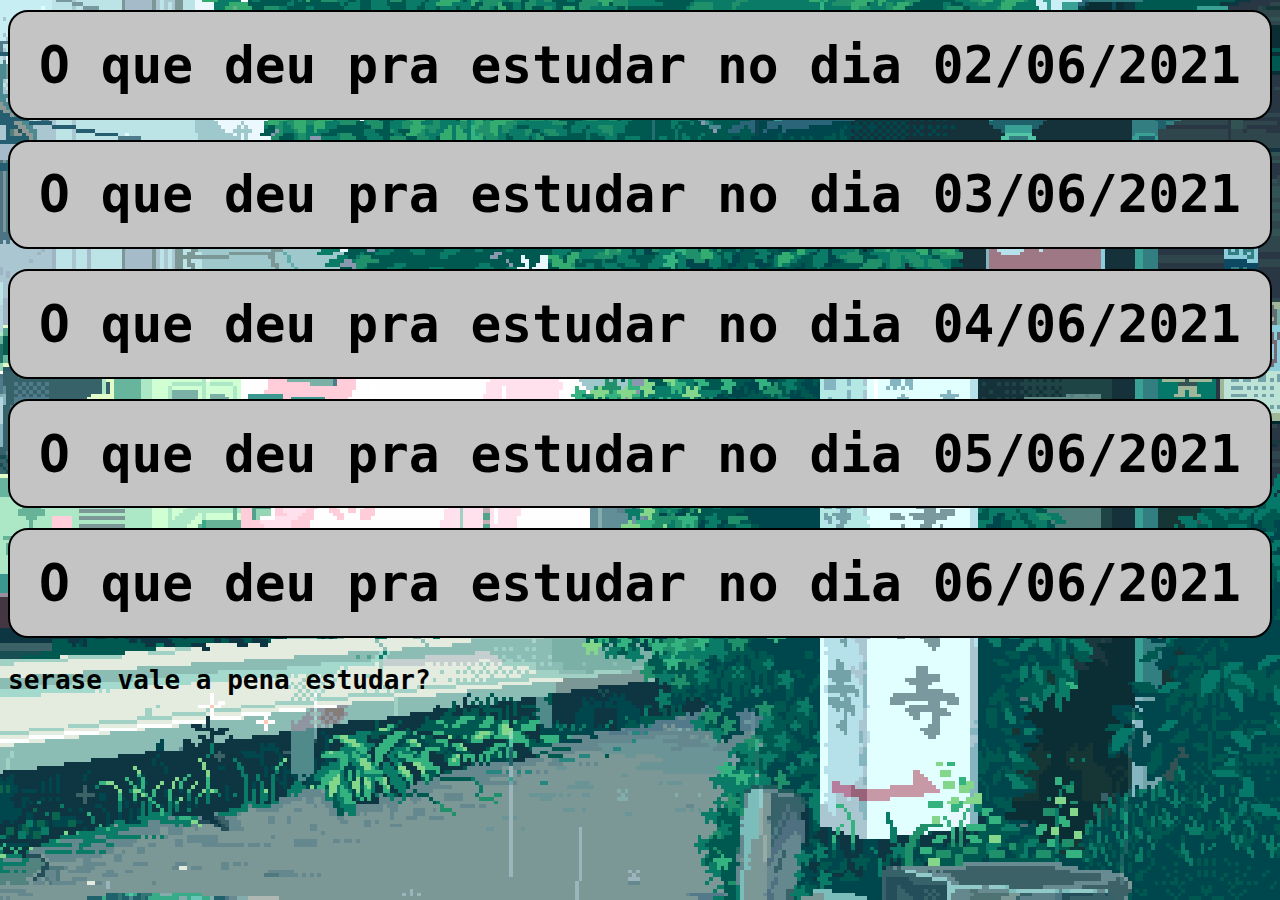
==== commit 63685ffe: "ss" ====
--- a/Estudo-webdev/index.html
+++ b/Estudo-webdev/index.html
@@ -334,5 +334,6 @@
                 <p>Hoje eu vi uns comandos dahorinha pro vscode, tipo o ctrl+shift+enter. Até que enfim não preciso mais ir pro final da linha e apertar enter, se bem que eu tinha começado a apertar end e dps enter. Sei la. É mais uma opção pra facilitar, um dia eu acostumo. Ctrl+shift+enter faz a mesma cosia pra cima. Digitar html:5 já coloca as tags tudo, doctype html head body e umas tags metadata np head. Mto foda. Digitar a tag#nomedoid cria uma tag já com o id, o mesmo vale para classes, só que no lugar do # tem que colocar um ponto. Se nenhuma tag for especificada vai ser criada uma tag div com a classe ou o id.tag*numerp cria várias tags, tipo p*3 cria 3 parágrafos. Digitar tag>outratag cria uma outratag filha dentro da tag pai. Por hoje foi isso, tinha umas extensões pra instalar e mais uns exercícios pra treinar o terminal, mas o terminal é o terminal, hoje não vou ver isso.</p>
             </div>
         </details>
+        <h1>serase vale a pena estudar?</h1>
     </body>
 </html>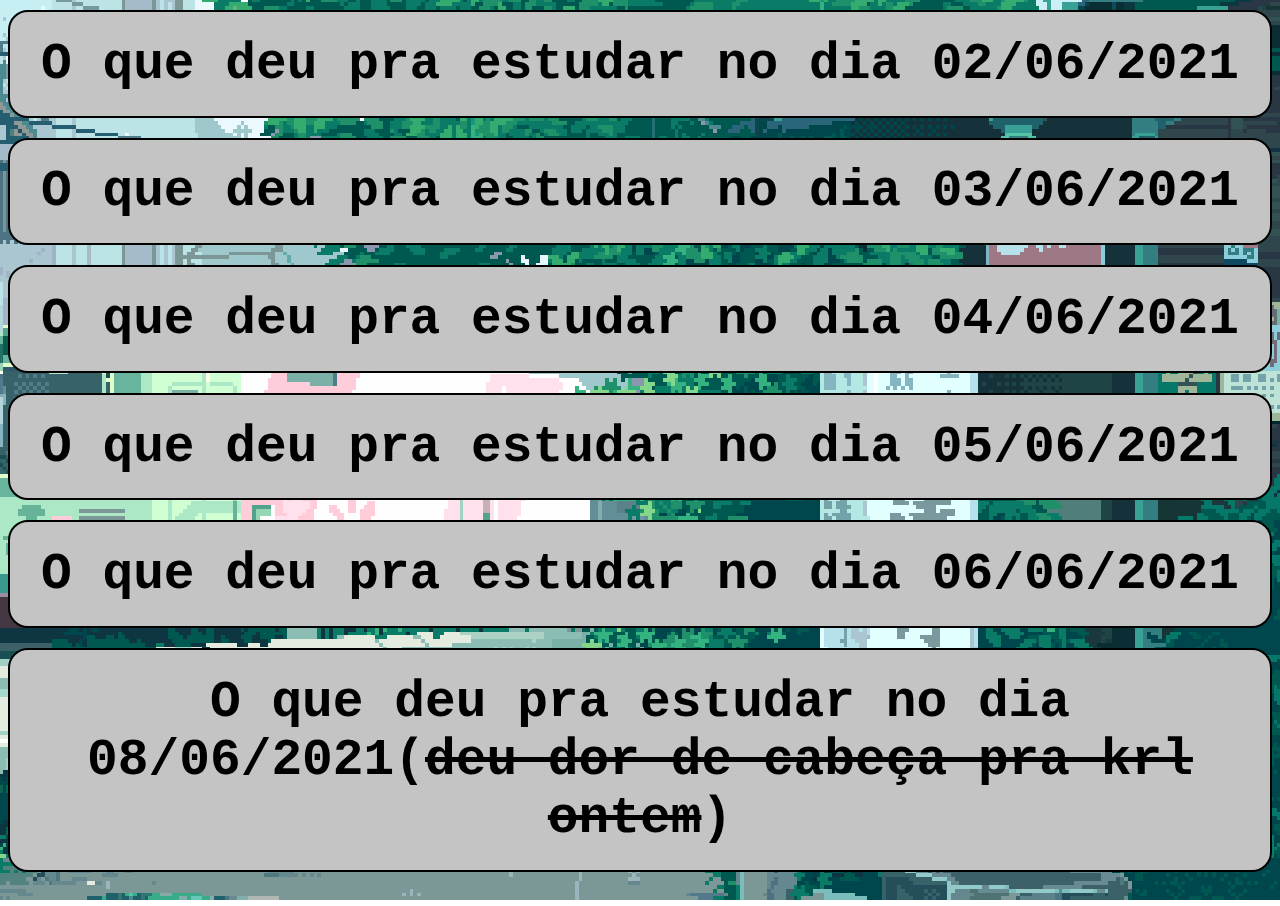
==== commit 44472942: "08/06/2021" ====
--- a/Estudo-webdev/index.html
+++ b/Estudo-webdev/index.html
@@ -334,6 +334,12 @@
                 <p>Hoje eu vi uns comandos dahorinha pro vscode, tipo o ctrl+shift+enter. Até que enfim não preciso mais ir pro final da linha e apertar enter, se bem que eu tinha começado a apertar end e dps enter. Sei la. É mais uma opção pra facilitar, um dia eu acostumo. Ctrl+shift+enter faz a mesma cosia pra cima. Digitar html:5 já coloca as tags tudo, doctype html head body e umas tags metadata np head. Mto foda. Digitar a tag#nomedoid cria uma tag já com o id, o mesmo vale para classes, só que no lugar do # tem que colocar um ponto. Se nenhuma tag for especificada vai ser criada uma tag div com a classe ou o id.tag*numerp cria várias tags, tipo p*3 cria 3 parágrafos. Digitar tag>outratag cria uma outratag filha dentro da tag pai. Por hoje foi isso, tinha umas extensões pra instalar e mais uns exercícios pra treinar o terminal, mas o terminal é o terminal, hoje não vou ver isso.</p>
             </div>
         </details>
-        <h1>serase vale a pena estudar?</h1>
+        <details>
+            <summary>
+                <div>
+                    <h1>O que deu pra estudar no dia 08/06/2021(<s>deu dor de cabeça pra krl ontem</s>)</h1>
+                </div>
+            </summary>
+        </details>
     </body>
 </html>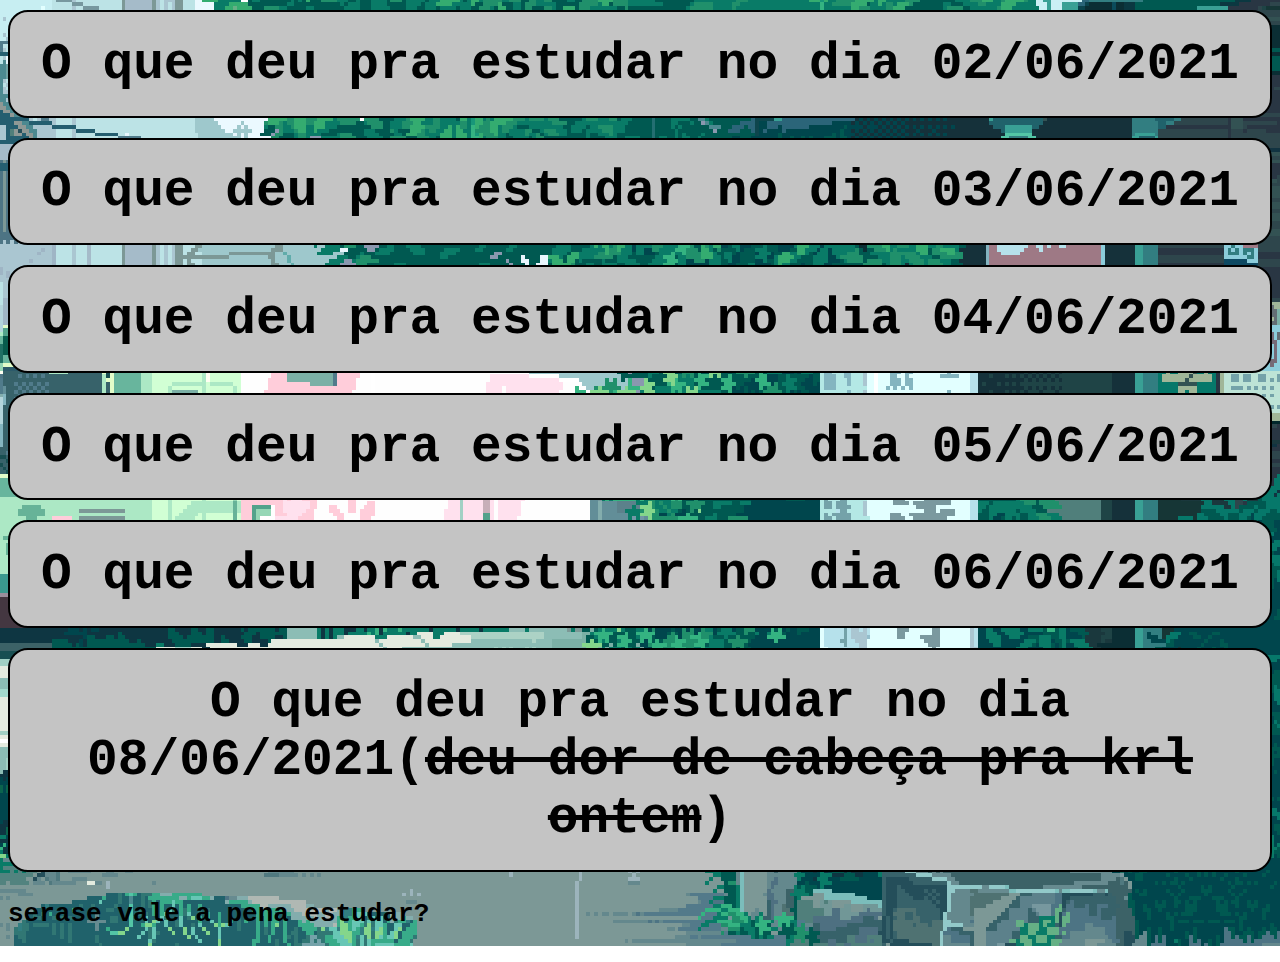
==== commit 29e5af97: "Merge branch 'master' of https://github.com/pedromenimen/estudo" ====
--- a/Estudo-webdev/index.html
+++ b/Estudo-webdev/index.html
@@ -341,5 +341,6 @@
                 </div>
             </summary>
         </details>
+        <h1>serase vale a pena estudar?</h1>
     </body>
 </html>